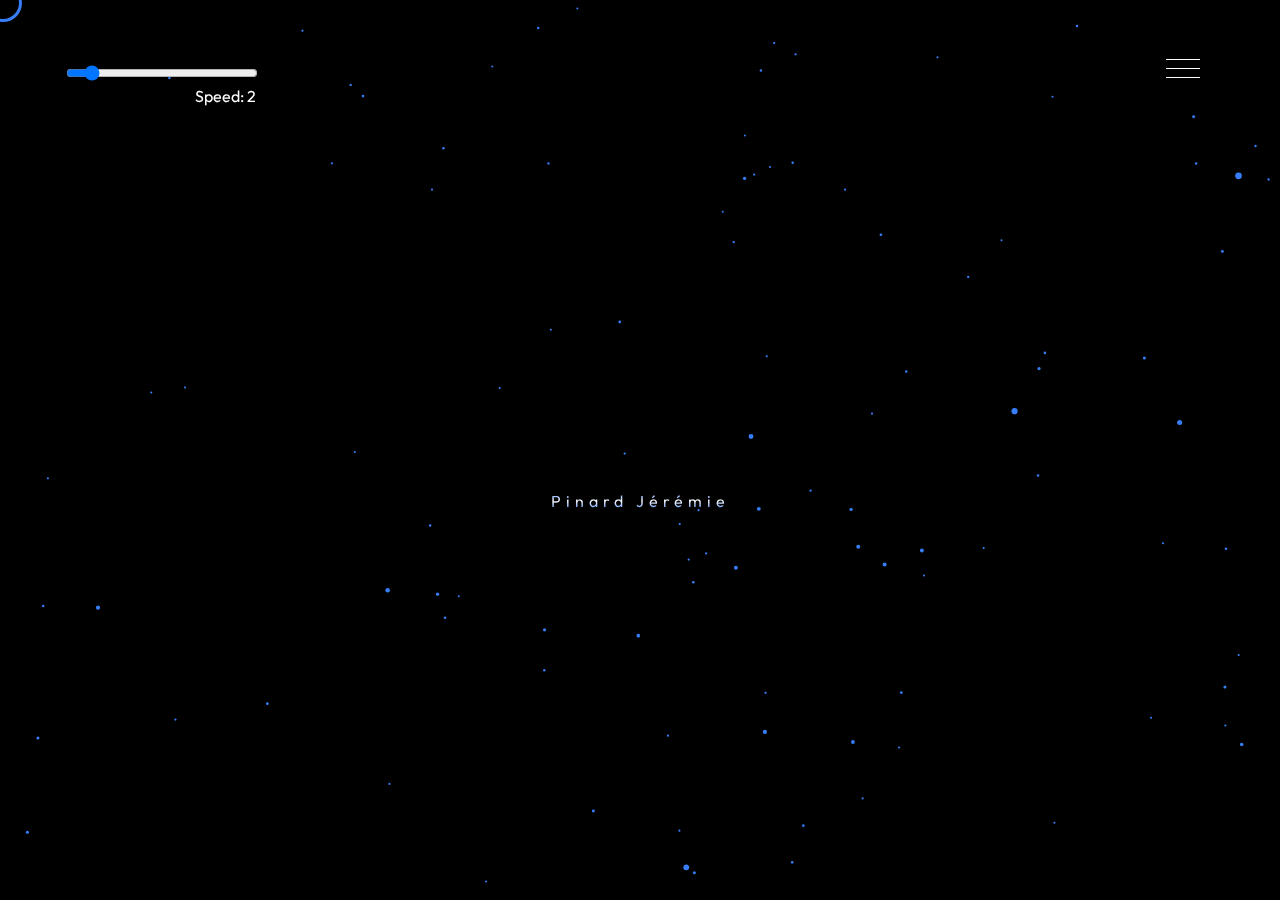
==== index.html @ 281a518e "first commit" ====
<!DOCTYPE html>
<html lang="en">
<head>
    <meta charset="UTF-8">
    <meta http-equiv="X-UA-Compatible" content="IE=edge">
    <meta name="viewport" content="width=device-width, initial-scale=1.0">
    <link rel="stylesheet" href="style/style.css">
    <link rel="stylesheet" href="style/home.css">
    
    <script src="script/script.js" defer></script>
    <script
  src="https://code.jquery.com/jquery-3.6.0.min.js"
  integrity="sha256-/xUj+3OJU5yExlq6GSYGSHk7tPXikynS7ogEvDej/m4="
  crossorigin="anonymous"></script>
    <title>Document</title>
</head>
<body>
<div class="cursor" data-cursor><div></div></div>
<div class="background-animation">
    <canvas id="stars"></canvas>
<div class="slider">
    <input type="range" min="0.5" max="15" value="2" step="0.5" >
    Speed: <span id="speed"></span>
</div>
</div>
    <div class="overlay-navigation">
        <nav role="navigation">
          <ul>
            <li><a href="index.html" data-content="The beginning">Home</a></li>
            <li><a href="about.html" data-content="Curious?">About</a></li>
            <li><a href="work.html" data-content="Only the finest">Works</a></li>
            <li><a href="#" data-content="Don't hesitate">Contact</a></li>
          </ul>
        </nav>
      </div>
      <section class="home">
      
        <div class="open-overlay">
          <span class="bar-top"></span>
          <span class="bar-middle"></span>
          <span class="bar-bottom"></span>
        </div>
        <div class="TextHome">
            <h1 class="MyName">Portfolio</h1>
            <p class="Profession">Pinard Jérémie</p>
          </div>
      </section>
</body>
</html>
---- style/style.css ----
body {
  background-color: #fff
}

body {
  margin: 0;
}
body::after{
  position:absolute; width:0; height:0; overflow:hidden; z-index:-1; 
  content:url("media/P7171842.jpg") 
  url("media/_7181938.jpg") 
  url("media/tour effeil.jpg") 
  url("media/sapin bordure.jpg")
  url("media/P7171842.jpg")
  url("media/P7171849.jpg")
  url("media/leucate maison.jpg")
  url("media/P2181388.jpg")
  url("media/P2181389.jpg")
  url("media/P2181390.jpg")
  url("media/P4101596.jpg")
  url("media/P4101669.jpg");   
}


/* ====================================
Navigation 
==================================== */

.overlay-navigation {
  position: fixed;
  z-index: 99;
  top: 0;
  left: 0;
  width: 100%;
  height: 100%;
  background-color: hsla(0, 0%, 0%, 0.8);
  transform: translateY(-100%);
}

.overlay-slide-down {
  transition: all .4s ease-in-out;
  transform: translateY(0)
}

.overlay-slide-up {
  transition: all .8s ease-in-out;
  transform: translateY(-100%)
}

nav,
nav ul {
  width: 100%;
  height: 100%;
  margin: 0;
  padding: 0;
}

nav ul {
  display: flex;
  list-style: none;
}

nav ul li {
  flex-basis: 25%;
  justify-content: center;
  align-items: center;
  height: 100%;
  overflow: hidden;
  transform: translateY(-100%);
}

nav li a {
  position: relative;
  top: 46%;
  color: #fff;
  text-transform: uppercase;
  font-family: 'Work sans', sans-serif;
  font-weight: 300;
  letter-spacing: 4px;
  text-decoration: none;
  display: block;
  text-align: center;
  font-size: 0.9rem;
}

nav li a:before {
  content: '';
  width: 70px;
  height: 2px;
  background-color: #fff;
  position: absolute;
  top: 50%;
  left: 0;
  z-index: 100;
  transform: translateX(-100%);
  opacity: 0;
  transition: all .2s linear;
}

nav li a:after {
  content: attr(data-content);
  font-size: 0.7rem;
  transition: all .2s linear;
  opacity: 0;
  position: absolute;
  z-index: 100;
  color: #fff;
  display: block;
  margin-right: auto;
  margin-left: auto;
  left: 0;
  right: 0;
  bottom: -50px;
  text-transform: none;
  font-family: 'Open sans', serif;
  font-weight: 300;
  font-style: italic;
  letter-spacing: 0;
}

nav li a:hover:before {
  transform: translateX(0);
  opacity: 1;
}

nav li a:hover:after {
  transform: translateY(15px);
  opacity: 1;
}

nav li:nth-of-type(1){background-color: #29363B}
nav li:nth-of-type(2){background-color: #1E3C6A}
nav li:nth-of-type(3){background-color: #BAA4CA}
nav li:nth-of-type(4){background-color: #C2C0CA}

.slide-in-nav-item {
  animation: slide-in-nav-item 0.4s linear 1 .2s both;
}

.slide-in-nav-item-delay-1 {
  animation: slide-in-nav-item 0.4s linear 1 .4s both;
}

.slide-in-nav-item-delay-2 {
  animation: slide-in-nav-item 0.4s linear 1 .6s both;
}

.slide-in-nav-item-delay-3 {
  animation: slide-in-nav-item 0.4s linear 1 .8s both;
}

.slide-in-nav-item-delay-4 {
  animation: slide-in-nav-item 0.4s linear 1 1s both;
}

.slide-in-nav-item-reverse {
  animation: slide-in-nav-item-reverse .3s linear 1 .5s both;
}

.slide-in-nav-item-delay-1-reverse {
  animation: slide-in-nav-item-reverse .3s linear 1 .4s both;
}

.slide-in-nav-item-delay-2-reverse {
  animation: slide-in-nav-item-reverse .3s linear 1 .3s both;
}

.slide-in-nav-item-delay-3-reverse {
  animation: slide-in-nav-item-reverse .3s linear 1 .2s both;
}

.slide-in-nav-item-delay-4-reverse {
  animation: slide-in-nav-item-reverse .3s linear 1 both;
}


/* ====================================
Burger king
==================================== */

.open-overlay, .open-overlay-about {
  position: absolute;
  right: 5rem;
  top: 3.2rem;
  z-index: 100;
  width: 34px;
  display: block;
  cursor: pointer;
}

.open-overlay span {
  display: block;
  height: 1px;
  background-color: white;
  cursor: pointer;
  margin-top: 8px;
}

.animate-top-bar {
  animation: animate-top-bar .6s linear 1 both
}

.animate-bottom-bar {
  animation: animate-bottom-bar .6s linear 1 both
}

.animate-middle-bar {
  animation: animate-middle-bar .6s linear 1 both
}

.animate-out-top-bar {
  animation: animate-out-top-bar .6s linear 1 both
}

.animate-out-bottom-bar {
  animation: animate-out-bottom-bar .6s linear 1 both
}

.animate-out-middle-bar {
  animation: animate-out-middle-bar .6s linear 1 both
}


/* ====================================
Animation keyframes
==================================== */

@keyframes slide-in-nav-item {
  from {
    -webkit-transform: translateY(-100%);
    transform: translateY(-100%)
  }
  to {
    -webkit-transform: translateY(0);
    transform: translateY(0)
  }
}

@keyframes slide-in-nav-item-reverse {
  from {
    -webkit-transform: translateY(0);
    transform: translateY(0)
  }
  to {
    -webkit-transform: translateY(-100%);
    transform: translateY(-100%)
  }
}

@keyframes animate-top-bar {
  0% {
    background-color: #fff;
  }
  50% {
    -webkit-transform: translateY(9px);
    transform: translateY(9px)
  }
  80% {
    -webkit-transform: translateY(5px);
    transform: translateY(5px);
    background-color: #fff
  }
  100% {
    -webkit-transform: translateY(0);
    transform: translateY(0);
    background-color: #29363B;
  }
}

@keyframes animate-bottom-bar {
  0% {
    background-color: #fff;
  }
  50% {
    -webkit-transform: translateY(-9px);
    transform: translateY(-9px)
  }
  80% {
    -webkit-transform: translateY(-5px);
    transform: translateY(-5px);
    background-color: #fff;
  }
  100% {
    -webkit-transform: translateY(0);
    transform: translateY(0);
    background-color: #29363B;
  }
}

@keyframes animate-middle-bar {
  0% {
    background-color: #fff;
  }
  80% {
    background-color: #fff;
  }
  100% {
    background-color: #29363B;
  }
}

@keyframes animate-out-top-bar {
  0% {
    background-color: #29363B
  }
  50% {
    -webkit-transform: translateY(9px);
    transform: translateY(9px)
  }
  80% {
    -webkit-transform: translateY(5px);
    transform: translateY(5px);
    background-color: #29363B
  }
  100% {
    -webkit-transform: translateY(0);
    transform: translateY(0);
    background-color: #FFF;
  }
}

@keyframes animate-out-bottom-bar {
  0% {
    background-color: #29363B
  }
  50% {
    -webkit-transform: translateY(-9px);
    transform: translateY(-9px)
  }
  80% {
    -webkit-transform: translateY(-5px);
    transform: translateY(-5px);
    background-color: #29363B;
  }
  100% {
    -webkit-transform: translateY(0);
    transform: translateY(0);
    background-color: #FFF;
  }
}

@keyframes animate-out-middle-bar {
  0% {
    background-color: #29363B
  }
  80% {
    background-color: #29363B;
  }
  100% {
    background-color: #fff;
  }
}

@media (max-width: 640px) {
  nav ul li a {
    font-size: 11px;
  }
  nav li a:after {
    font-size: 0.6rem;
  }
  .open-overlay {
    right: 1rem;
  }
  nav li a:before {
    width: 15px;
  }
}
---- style/home.css ----
@import url('https://fonts.googleapis.com/css2?family=Outfit:wght@900&display=swap');
.home {
    width: 100%;
    height: 13vh;
    position: relative;

    background-position: center center;
    
  }

  .slider {
    position: fixed;
    top: 7vh;
    left: 5vw;
    width: 15vw;
    color: white;
    font-family: 'Outfit', cursive;
    text-align: right;
    z-index: 10;
}
.slider input {
    width: 100%;
    margin-bottom: 5px;
    z-index: 10;;
}
#stars {
    position: fixed;
}

.TextHome {
	 width: 100vw;
	 height: 100vh;
	 display: flex;
	 align-items: center;
	 justify-content: center;
	 flex-direction: column;
     margin: auto auto;
     
}
.MyName {
	 font-family: 'Outfit', cursive ;
	 background: url('https://media.giphy.com/media/5kFbMBOEdWjg1nItoG/giphy.gif') center center no-repeat;
	 background-clip: text;
     -webkit-background-clip: text;
	 -webkit-text-fill-color: transparent;
	 font-size: 5em;
	 letter-spacing: 10px;
	 background-size: cover;
	 margin: 0px;
	 color: transparent;
     
}
.Profession {
	 font-family: 'Outfit', cursive ;
	 color: transparent;
	 font-size: 1em;
	 letter-spacing: 5px;
	 margin: 0px;
	 background: linear-gradient(to bottom, rgb(54, 125, 247), white,rgb(54, 125, 247));
	 background-clip: text;
     -webkit-background-clip: text;
}
/* SOURIS */
.cursor {
    position: fixed;
    top: -1rem;
    left: -1rem;
    border-radius: 50%;
    pointer-events: none;
    z-index: 1000;
  }
  .cursor div {
    border-radius: 50%;
    width: 2rem;
    height: 2rem;
    border: 3px solid rgb(54, 125, 247);
    transition: transform 0.5s ease, opacity 0.35s ease;
  }
  .cursor.is-active div {
    transform: scale(2.5);
    opacity: 0.25;
  }
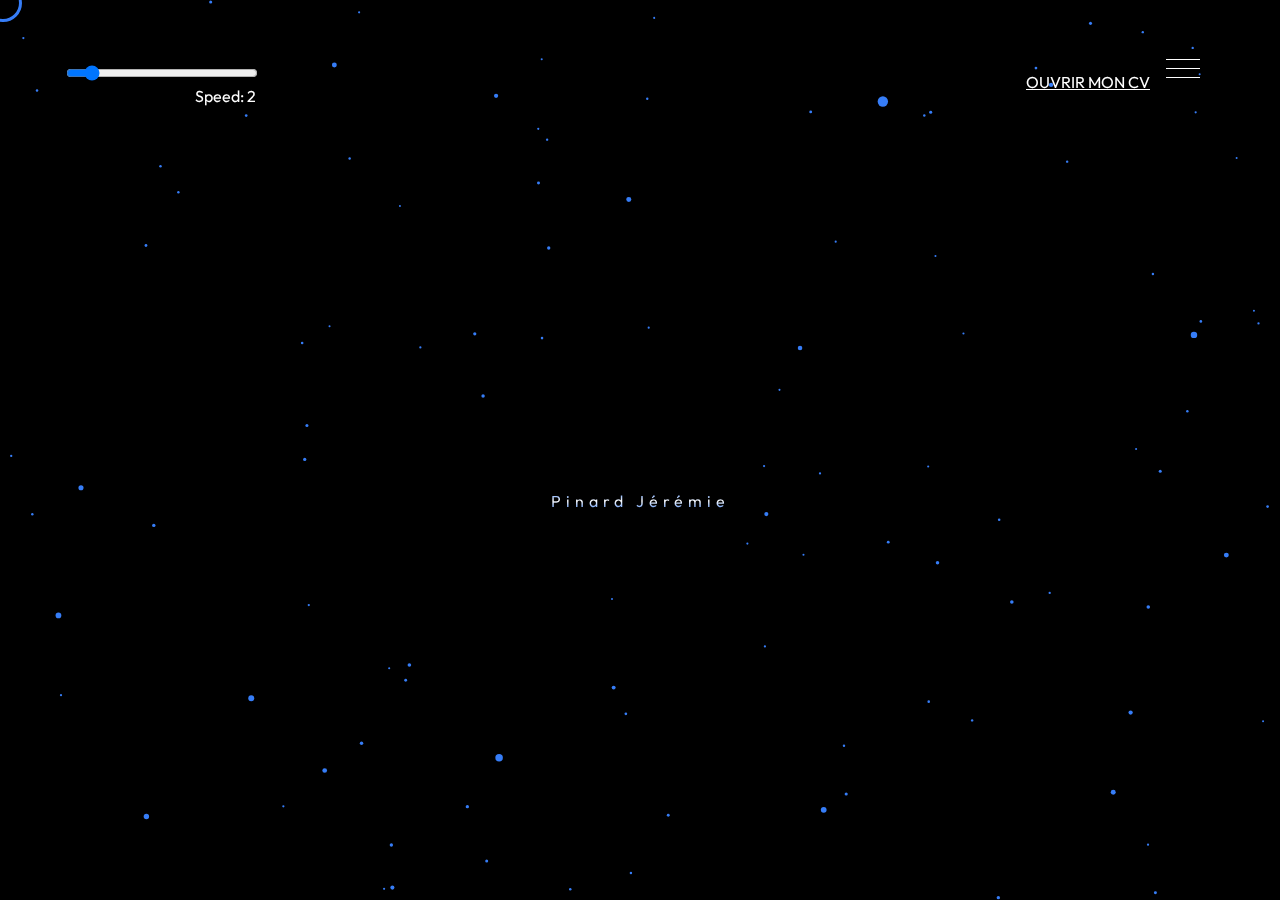
==== commit 8531d565: "CV" ====
--- a/index.html
+++ b/index.html
@@ -27,9 +27,8 @@
         <nav role="navigation">
           <ul>
             <li><a href="index.html" data-content="The beginning">Home</a></li>
-            <li><a href="about.html" data-content="Curious?">About</a></li>
             <li><a href="work.html" data-content="Only the finest">Works</a></li>
-            <li><a href="#" data-content="Don't hesitate">Contact</a></li>
+            <li><a href="contact.html" data-content="Don't hesitate">Contact</a></li>
           </ul>
         </nav>
       </div>
@@ -40,6 +39,9 @@
           <span class="bar-middle"></span>
           <span class="bar-bottom"></span>
         </div>
+        <div class="cv">
+        <a class="cv_pinard" href="./ressources/CV/CV_PINARD_Jérémie.pdf" target="_blank">OUVRIR MON CV</a>
+      </div>
         <div class="TextHome">
             <h1 class="MyName">Portfolio</h1>
             <p class="Profession">Pinard Jérémie</p>
--- a/style/style.css
+++ b/style/style.css
@@ -61,7 +61,7 @@
 }
 
 nav ul li {
-  flex-basis: 25%;
+  flex-basis: 33.3%;
   justify-content: center;
   align-items: center;
   height: 100%;
@@ -74,7 +74,7 @@
   top: 46%;
   color: #fff;
   text-transform: uppercase;
-  font-family: 'Work sans', sans-serif;
+  font-family: 'Outfit', cursive;
   font-weight: 300;
   letter-spacing: 4px;
   text-decoration: none;
@@ -112,7 +112,7 @@
   right: 0;
   bottom: -50px;
   text-transform: none;
-  font-family: 'Open sans', serif;
+  font-family: 'Outfit', cursive;
   font-weight: 300;
   font-style: italic;
   letter-spacing: 0;
@@ -129,8 +129,8 @@
 }
 
 nav li:nth-of-type(1){background-color: #29363B}
-nav li:nth-of-type(2){background-color: #1E3C6A}
-nav li:nth-of-type(3){background-color: #BAA4CA}
+nav li:nth-of-type(2){background-color: #BAA4CA}
+nav li:nth-of-type(3){background-color: #1E3C6A}
 nav li:nth-of-type(4){background-color: #C2C0CA}
 
 .slide-in-nav-item {
@@ -172,8 +172,22 @@
 .slide-in-nav-item-delay-4-reverse {
   animation: slide-in-nav-item-reverse .3s linear 1 both;
 }
-
-
+/* ====================================
+CV
+==================================== */
+.cv{
+  position: absolute;
+  text-align: center;
+  top: 8vh;
+  left: 80vw;
+  width: 10vw;
+}
+.cv_pinard {
+  font-family: 'Outfit', cursive;
+  text-align: center;
+  color: white;
+  font-size: 1em;
+}
 /* ====================================
 Burger king
 ==================================== */
--- a/style/home.css
+++ b/style/home.css
@@ -80,4 +80,18 @@
     transform: scale(2.5);
     opacity: 0.25;
   }
-  +  @media screen and (max-width: 900px) { 
+  .MyName {
+    font-family: 'Outfit', cursive ;
+    background: url('https://media.giphy.com/media/5kFbMBOEdWjg1nItoG/giphy.gif') center center no-repeat;
+    background-clip: text;
+      -webkit-background-clip: text;
+    -webkit-text-fill-color: transparent;
+    font-size: 4em;
+    letter-spacing: 8px;
+    background-size: cover;
+    margin: 0px;
+    color: transparent;
+      
+ }
+}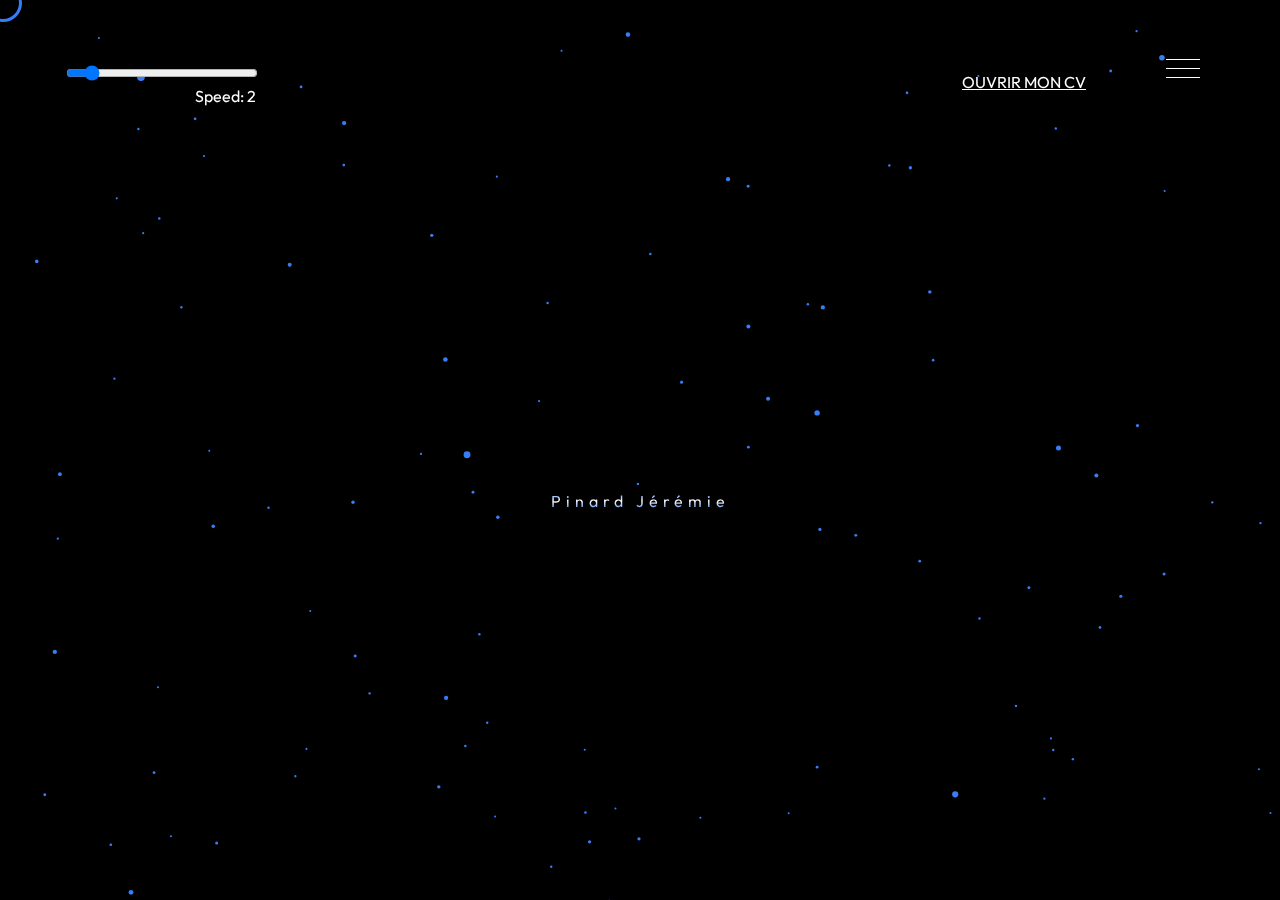
==== commit 210ba261: "Blender" ====
--- a/index.html
+++ b/index.html
@@ -12,7 +12,7 @@
   src="https://code.jquery.com/jquery-3.6.0.min.js"
   integrity="sha256-/xUj+3OJU5yExlq6GSYGSHk7tPXikynS7ogEvDej/m4="
   crossorigin="anonymous"></script>
-    <title>Document</title>
+    <title>Jérémie.P</title>
 </head>
 <body>
 <div class="cursor" data-cursor><div></div></div>
--- a/style/style.css
+++ b/style/style.css
@@ -179,8 +179,8 @@
   position: absolute;
   text-align: center;
   top: 8vh;
-  left: 80vw;
-  width: 10vw;
+  right: 10vw;
+  width: 20vw;
 }
 .cv_pinard {
   font-family: 'Outfit', cursive;
@@ -364,7 +364,21 @@
     background-color: #fff;
   }
 }
-
+@media (max-width: 950px) {
+  .cv{
+    position: absolute;
+    text-align: center;
+    top: 8vh;
+    right: 20vw;
+    width: 20vw;
+  }
+  .cv_pinard {
+    font-family: 'Outfit', cursive;
+    text-align: center;
+    color: white;
+    font-size: 0.8em;
+  }
+}
 @media (max-width: 640px) {
   nav ul li a {
     font-size: 11px;
@@ -378,7 +392,20 @@
   nav li a:before {
     width: 15px;
   }
-}
-
-
-
+  .cv{
+    position: absolute;
+    text-align: center;
+    top: 80vh;
+    left: 40vw;
+    width: 20vw;
+  }
+  .cv_pinard {
+    font-family: 'Outfit', cursive;
+    text-align: center;
+    color: white;
+    font-size: 0.8em;
+  }
+}
+
+
+
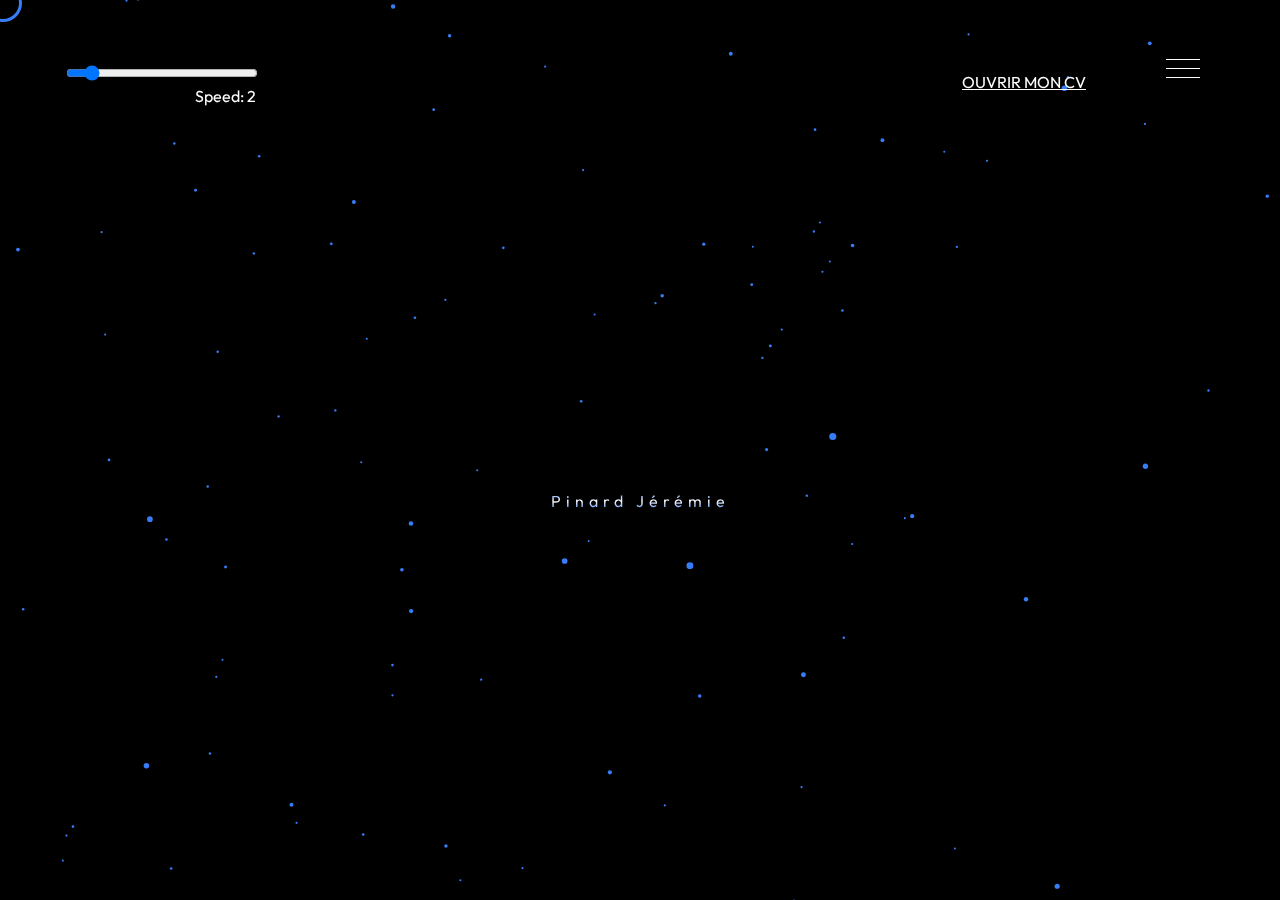
==== commit 2cfbcd8e: "pdf cv" ====
--- a/index.html
+++ b/index.html
@@ -40,7 +40,7 @@
           <span class="bar-bottom"></span>
         </div>
         <div class="cv">
-        <a class="cv_pinard" href="./ressources/CV/CV_PINARD_Jérémie.pdf" target="_blank">OUVRIR MON CV</a>
+        <a class="cv_pinard" href="./ressources/CV/Journalisme.pdf" target="_blank">OUVRIR MON CV</a>
       </div>
         <div class="TextHome">
             <h1 class="MyName">Portfolio</h1>
